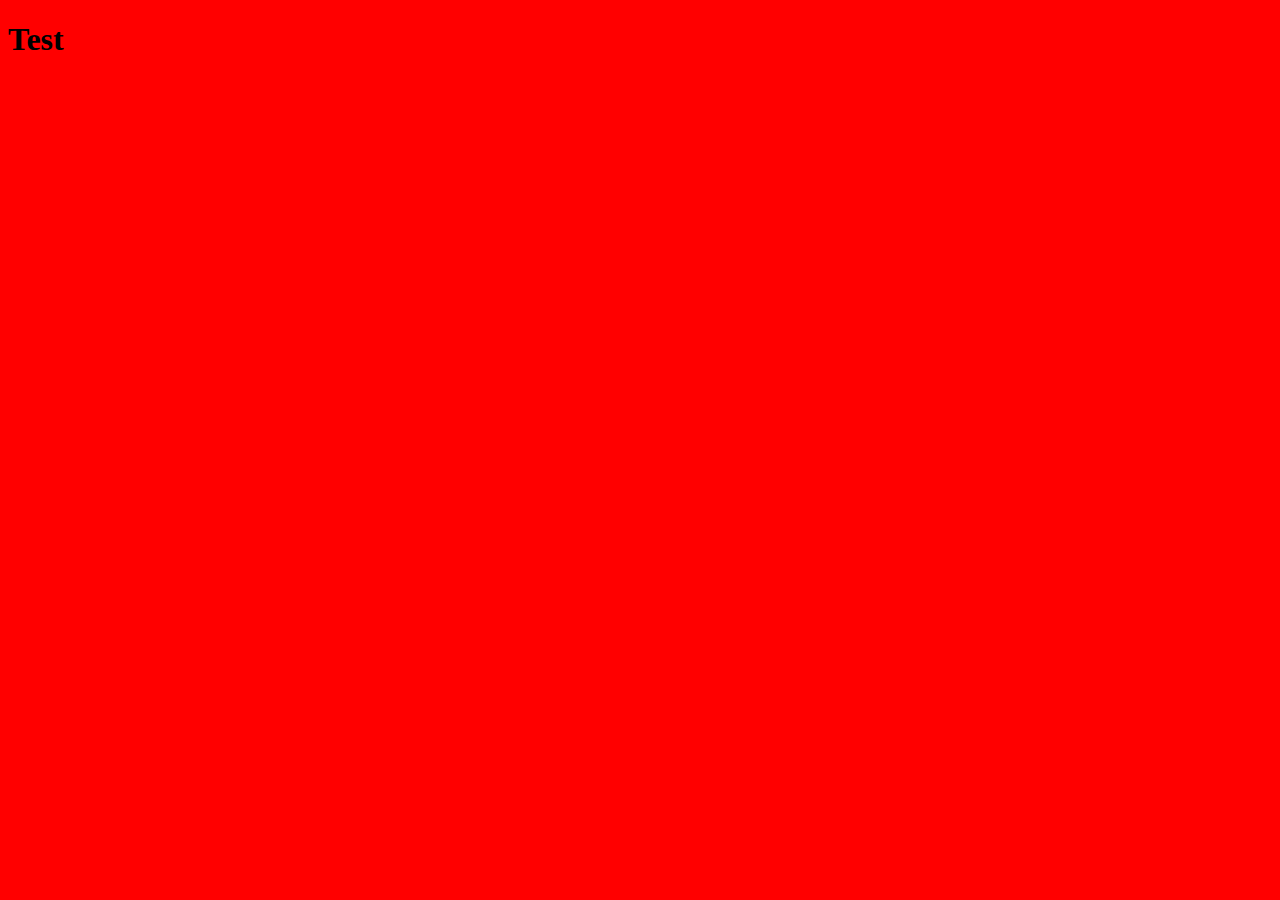
==== website/index.html @ f9bf2e08 "Added website files" ====
<!DOCTYPE html>
    <html>
        <head>
            <title>Hi</title>
            <link rel = "stylesheet" href = "style.css">
        </head>
        <body>
            <h1>Test</h1>
            <script src = "script.js"></script>
        </body>
    </html>
---- website/style.css ----
body {
    background-color: red;
}
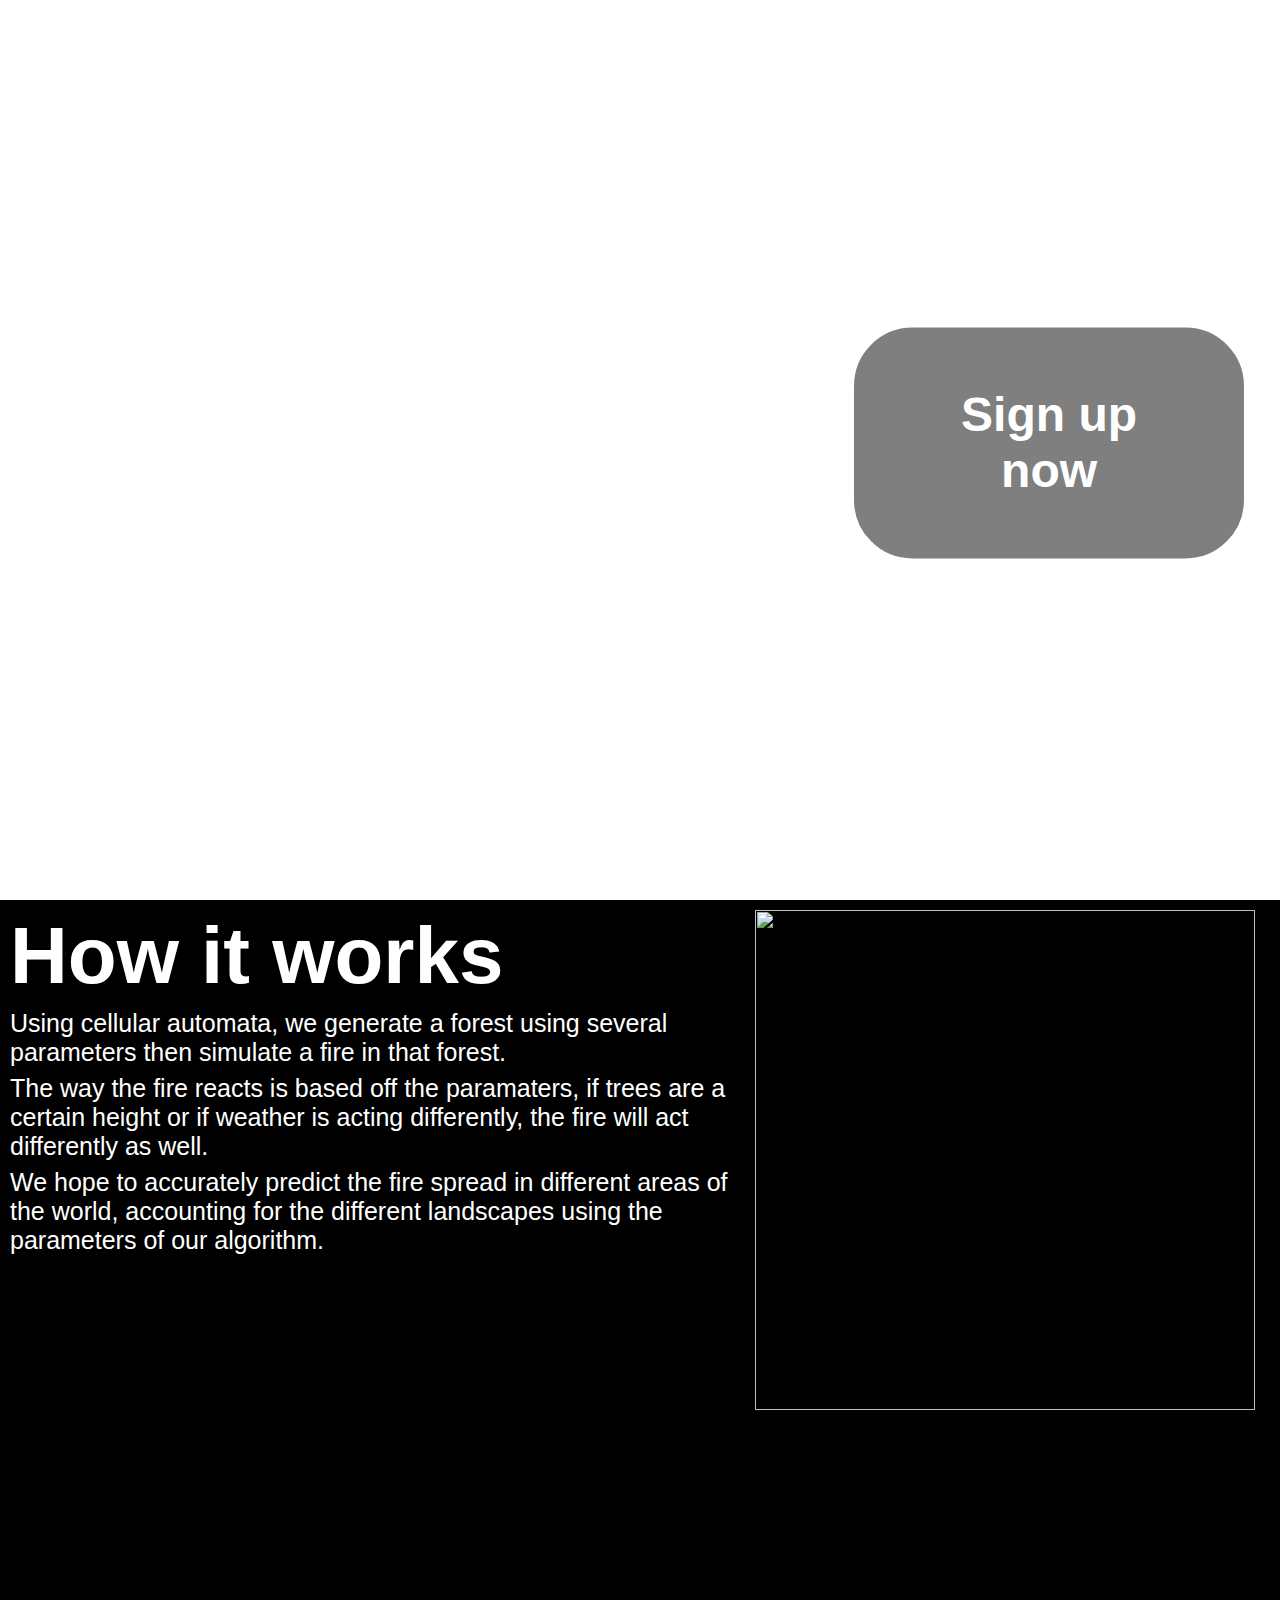
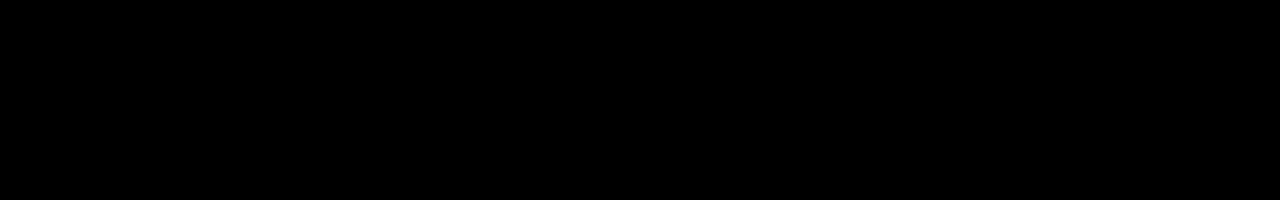
==== commit 29c714ff: "more work on site" ====
--- a/website/index.html
+++ b/website/index.html
@@ -3,9 +3,45 @@
         <head>
             <title>Hi</title>
             <link rel = "stylesheet" href = "style.css">
+            <meta charset="UTF-8">
+            <meta name="viewport" content="width=device-width, initial-scale=1.0">
         </head>
         <body>
-            <h1>Test</h1>
+            <div id="container" class="div" >
+                <!-- <div id="header" class="div">
+                    <h1>FireSafe</h1>
+                </div> -->
+                <div id="first-div" class="div">
+                    <div class = div-1>
+                        <h1>Fight fire 
+                            <br>
+                            with fire</h1>
+                        <p>Predict fires</p>
+                        <p>Save lives</p>
+                    </div>
+                    <div class = "div-2">
+                        <button>
+                            <h2>Sign up now</h2>
+                        </button>
+                    </div>
+                </div>
+                <div id="second-div" class="div">
+                    <div>
+                        <h1>How it works</h1>
+                        <p>Using cellular automata, we generate a forest using several parameters then simulate a fire in that forest.
+                        </p>
+                        <p>The way the fire reacts is based off the paramaters, if trees are a certain height or if weather is acting
+                            differently, the fire will act differently as well.
+                        </p>
+                        <p>We hope to accurately predict the fire spread in different areas of the world, accounting for the different
+                            landscapes using the parameters of our algorithm.
+                        </p>
+                    </div>
+                    <div>
+                        <img src = "resources/fireBg.gif">
+                    </div>
+                </div>
+            </div>
             <script src = "script.js"></script>
         </body>
     </html> --- a/website/style.css
+++ b/website/style.css
@@ -1,3 +1,104 @@
-body {
-    background-color: red;
-}+html, html *, html body {
+  margin: 0px;
+  padding: 0px;
+}
+html body {
+  height: 100vh;
+  width: 100vw;
+  overflow-x: hidden;
+}
+
+#bg {
+  background-image: ur;
+}
+
+#container {
+  display: flex;
+  flex-direction: column;
+  align-items: center;
+  background-color: #ffffff;
+  font-family: "Segoe UI", Tahoma, Geneva, Verdana, sans-serif;
+}
+#container #header {
+  position: sticky;
+  width: 100vw;
+  padding: 10px;
+  background-color: #000000;
+}
+#container #header h1 {
+  color: white;
+  text-align: center;
+}
+#container #first-div {
+  display: flex;
+  flex-direction: row;
+  justify-content: center;
+  height: 100vh;
+  width: 100vw;
+  background-image: url(resources/fireBg.gif);
+  background-size: cover;
+  background-repeat: no-repeat;
+  color: white;
+}
+#container #first-div h1 {
+  font-size: 150px;
+}
+#container #first-div div {
+  border-color: white;
+  padding: 10px;
+  margin: 90px;
+  height: -moz-fit-content;
+  height: fit-content;
+}
+#container #first-div .div-1 {
+  padding-top: 50px;
+}
+#container #first-div .div-1 p {
+  font-size: 60px;
+}
+#container #first-div .div-2 {
+  align-self: center;
+  height: 100px;
+  margin-bottom: 160px;
+}
+#container #first-div .div-2 button {
+  transform: scale(1.5);
+  transition: 0.5s;
+  padding: 40px;
+  color: white;
+  background-color: rgba(0, 0, 0, 0.5);
+  border: 1px solid white;
+  border-radius: 40px;
+}
+#container #first-div .div-2 button:hover {
+  transform: scale(1.7);
+  background-color: rgba(0, 0, 0, 0.7);
+}
+#container #first-div .div-2 button h2 {
+  font-size: xx-large;
+}
+#container #second-div {
+  display: flex;
+  flex-direction: row;
+  height: 100vh;
+  width: 100vw;
+  background-color: #000000;
+  color: white;
+}
+#container #second-div div {
+  height: -moz-fit-content;
+  height: fit-content;
+  padding: 10px;
+}
+#container #second-div div h1 {
+  font-size: 80px;
+}
+#container #second-div div p {
+  font-size: 25px;
+  padding-top: 7px;
+}
+#container #second-div div img {
+  margin-right: 15px;
+  height: 500px;
+  width: 500px;
+}/*# sourceMappingURL=style.css.map */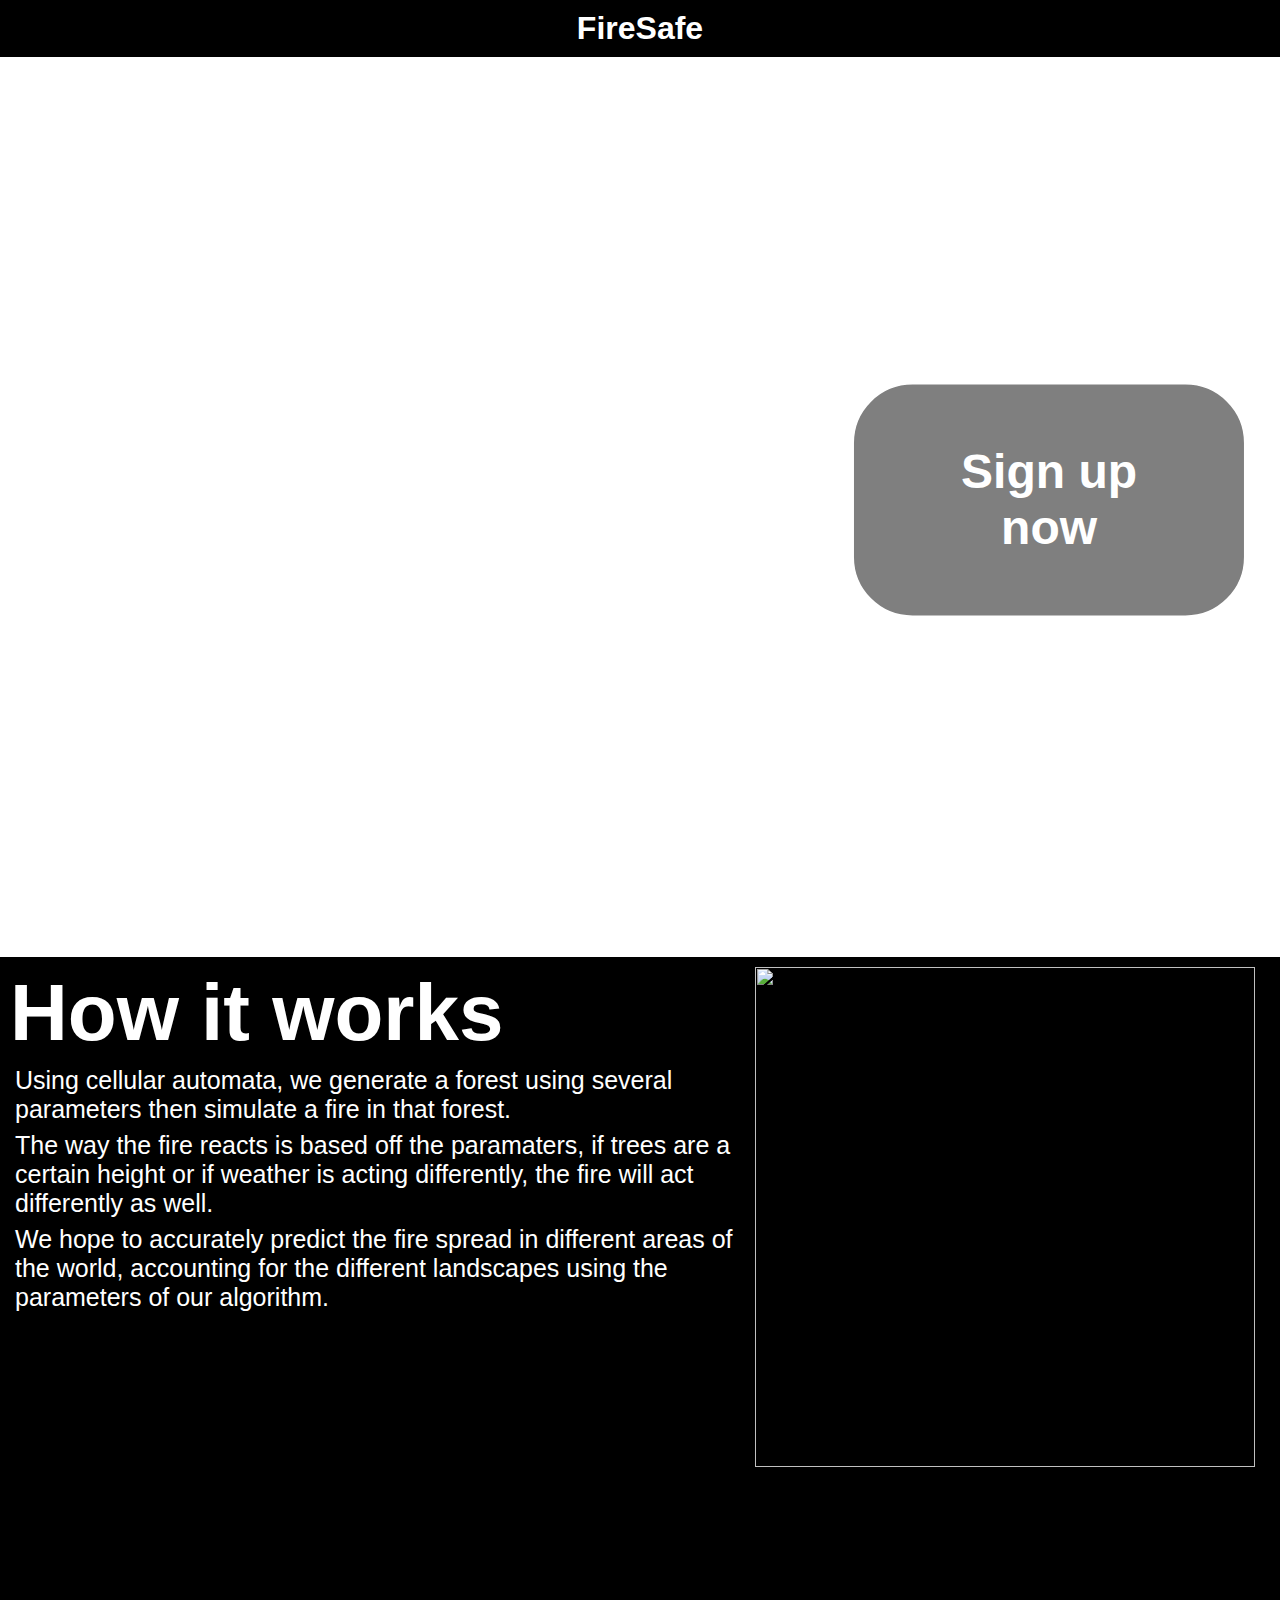
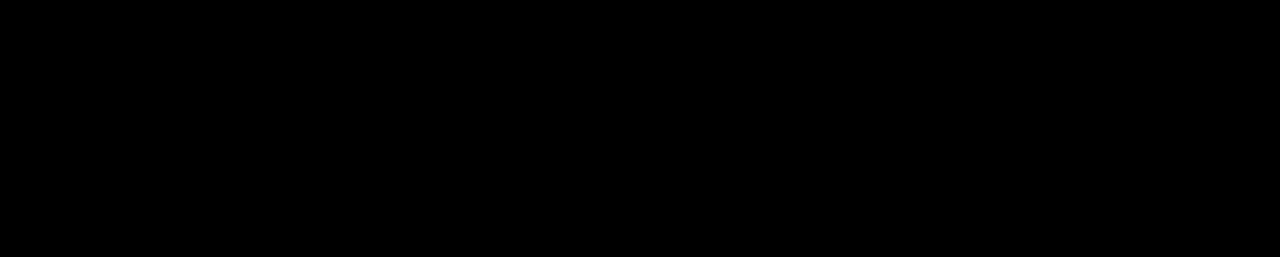
==== commit b309e0dd: "more work on site" ====
--- a/website/index.html
+++ b/website/index.html
@@ -8,9 +8,9 @@
         </head>
         <body>
             <div id="container" class="div" >
-                <!-- <div id="header" class="div">
+                <div id="header" class="div">
                     <h1>FireSafe</h1>
-                </div> -->
+                </div>
                 <div id="first-div" class="div">
                     <div class = div-1>
                         <h1>Fight fire 
@@ -20,9 +20,11 @@
                         <p>Save lives</p>
                     </div>
                     <div class = "div-2">
-                        <button>
-                            <h2>Sign up now</h2>
-                        </button>
+                        <a href="index2.html">
+                            <button>
+                                <h2>Sign up now</h2>
+                            </button>
+                        </a>
                     </div>
                 </div>
                 <div id="second-div" class="div">
--- a/website/style.css
+++ b/website/style.css
@@ -95,10 +95,74 @@
 }
 #container #second-div div p {
   font-size: 25px;
+  margin-left: 5px;
   padding-top: 7px;
 }
 #container #second-div div img {
   margin-right: 15px;
   height: 500px;
   width: 500px;
+}
+
+.override {
+  background-image: url(resources/Shiny\ Overlay.svg);
+  background-repeat: no-repeat;
+  background-position: center;
+  background-size: cover;
+  height: 100vh;
+  width: 100vw;
+  display: flex;
+  flex-direction: column;
+  align-items: center;
+  justify-content: center;
+}
+
+#login-div {
+  -webkit-backdrop-filter: blur(5px);
+          backdrop-filter: blur(5px);
+  transform: scale(1.5);
+  display: flex;
+  flex-direction: column;
+  height: 400px;
+  width: 350px;
+  padding: 20px;
+  border: 1px solid black;
+  border-radius: 30px;
+  color: white;
+}
+#login-div div h1 {
+  margin-bottom: 10px;
+}
+#login-div div div table td {
+  padding: 2px;
+}
+#login-div div div table td label, #login-div div div table td input {
+  font-size: medium;
+}
+#login-div div div table td input {
+  padding: 5px;
+  border: 1px solid black;
+  border-radius: 10px;
+}
+#login-div div div button {
+  display: flex;
+  align-items: center;
+  justify-content: center;
+  height: 40px;
+  width: 200px;
+  margin: 5px;
+  padding: 10px;
+  border: 1px solid black;
+  border-radius: 15px;
+}
+#login-div div div button:first-child {
+  background-color: #FF0000;
+  font-weight: 700;
+}
+#login-div div div button img {
+  height: 25px;
+  width: 25px;
+}
+#login-div div div button p {
+  flex-grow: 1;
 }/*# sourceMappingURL=style.css.map */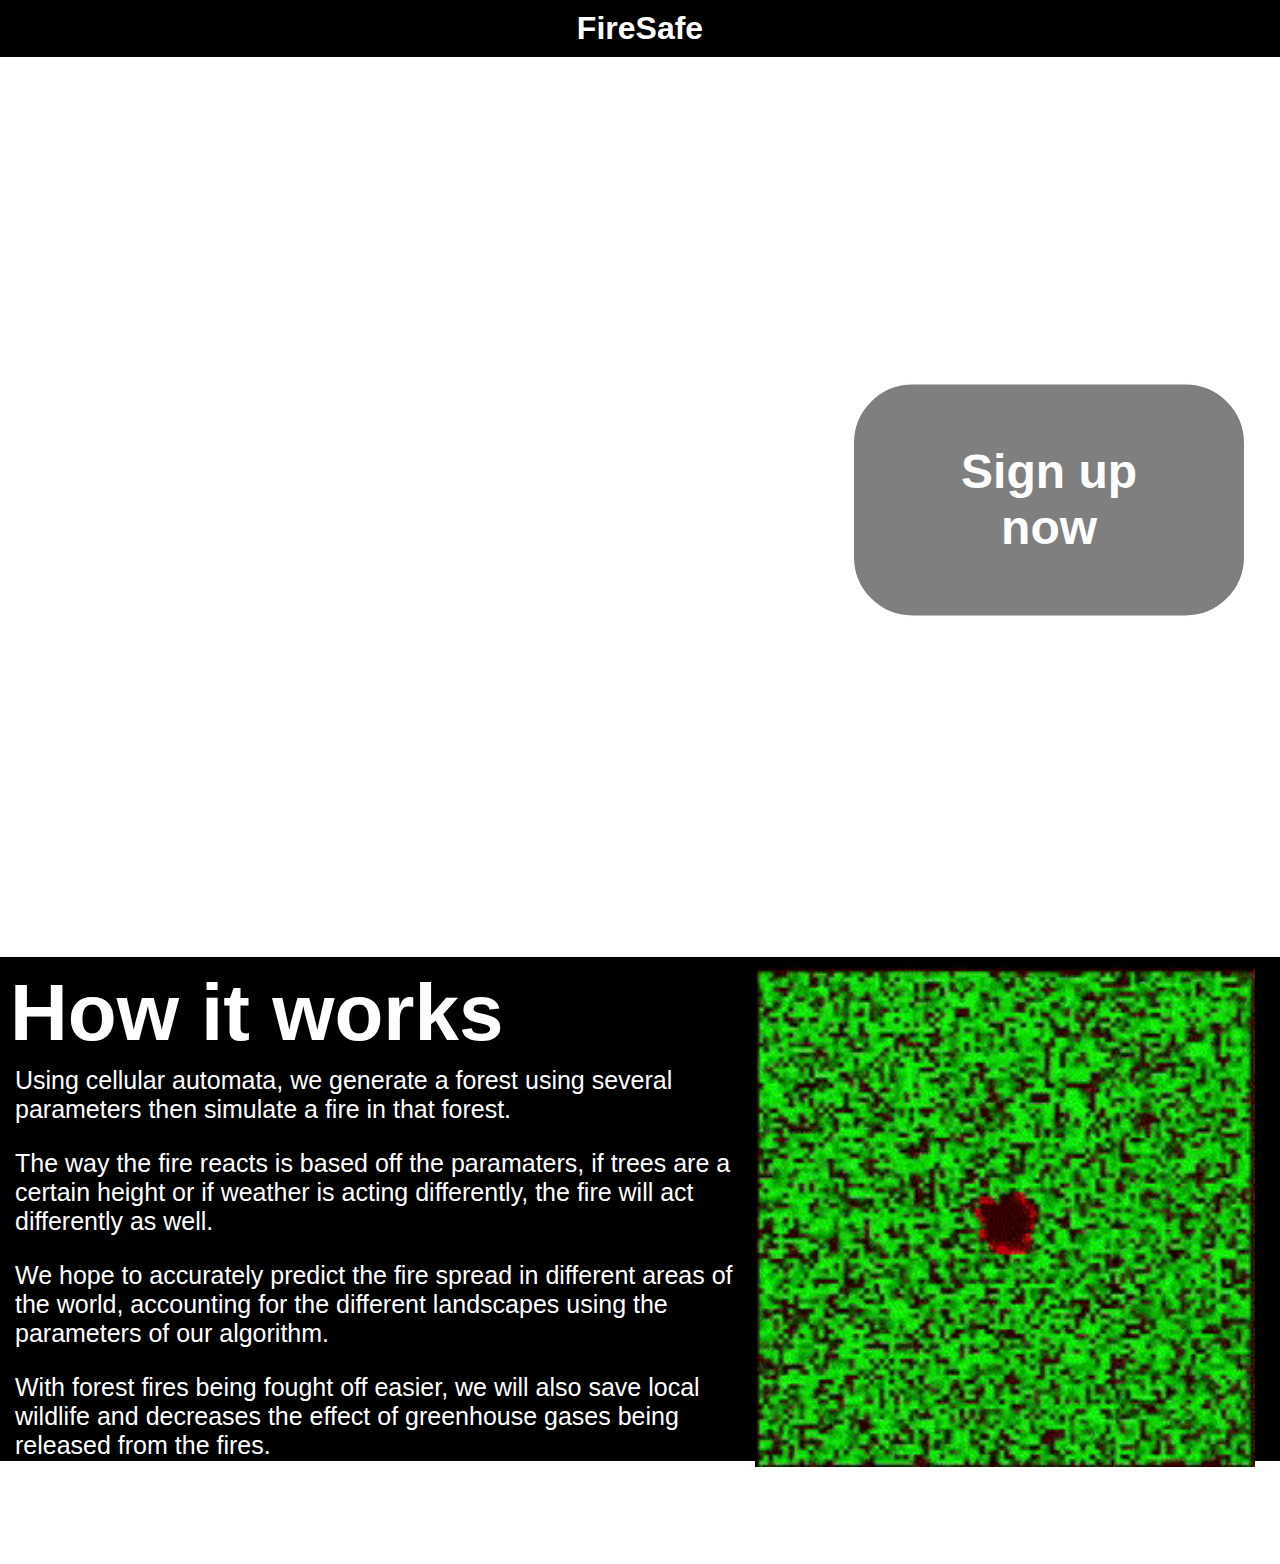
==== commit 8f220bb6: "more work on site" ====
--- a/website/index.html
+++ b/website/index.html
@@ -32,15 +32,24 @@
                         <h1>How it works</h1>
                         <p>Using cellular automata, we generate a forest using several parameters then simulate a fire in that forest.
                         </p>
+                        <br>
                         <p>The way the fire reacts is based off the paramaters, if trees are a certain height or if weather is acting
                             differently, the fire will act differently as well.
                         </p>
+                        <br>
                         <p>We hope to accurately predict the fire spread in different areas of the world, accounting for the different
                             landscapes using the parameters of our algorithm.
                         </p>
+                        <br>
+                        <p>With forest fires being fought off easier, we will also save local wildlife and decreases the effect of greenhouse
+                            gases being released from the fires.
+                        </p>
+                        <p>The algorithm will also predict where forest fires are more likely to occur based on certain conditions, such
+                             as previous forest fires in the area.
+                        </p>
                     </div>
                     <div>
-                        <img src = "resources/fireBg.gif">
+                        <img src = "resources/fireedit.gif">
                     </div>
                 </div>
             </div>
--- a/website/style.css
+++ b/website/style.css
@@ -6,6 +6,10 @@
   height: 100vh;
   width: 100vw;
   overflow-x: hidden;
+}
+
+button {
+  cursor: pointer;
 }
 
 #bg {
@@ -80,7 +84,7 @@
 #container #second-div {
   display: flex;
   flex-direction: row;
-  height: 100vh;
+  height: 56vh;
   width: 100vw;
   background-color: #000000;
   color: white;
@@ -118,17 +122,21 @@
 }
 
 #login-div {
+  transition: 0.5s;
   -webkit-backdrop-filter: blur(5px);
           backdrop-filter: blur(5px);
   transform: scale(1.5);
   display: flex;
   flex-direction: column;
-  height: 400px;
-  width: 350px;
+  height: 350px;
+  width: 325px;
   padding: 20px;
-  border: 1px solid black;
+  border: 1px solid rgb(255, 255, 255);
   border-radius: 30px;
   color: white;
+}
+#login-div:hover {
+  transform: scale(1.7);
 }
 #login-div div h1 {
   margin-bottom: 10px;
@@ -145,6 +153,7 @@
   border-radius: 10px;
 }
 #login-div div div button {
+  transition: 0.5s;
   display: flex;
   align-items: center;
   justify-content: center;
@@ -154,10 +163,16 @@
   padding: 10px;
   border: 1px solid black;
   border-radius: 15px;
+  text-decoration: none;
 }
 #login-div div div button:first-child {
-  background-color: #FF0000;
+  background-color: rgba(255, 0, 0, 0.7960784314);
   font-weight: 700;
+  font-style: normal;
+  font-size: large;
+}
+#login-div div div button:hover {
+  transform: scale(1.1);
 }
 #login-div div div button img {
   height: 25px;
@@ -165,4 +180,77 @@
 }
 #login-div div div button p {
   flex-grow: 1;
+}
+
+#header-2 {
+  display: flex;
+  flex-direction: row;
+  justify-content: center;
+  align-items: center;
+  background-color: #000000;
+  width: 100vw;
+  color: white;
+  border-bottom: 1px solid grey;
+  font-size: 25px;
+}
+
+#main-content {
+  display: flex;
+  flex-direction: row;
+  height: 100vh;
+  width: 100vw;
+  background-color: #ffffff;
+}
+#main-content #left-col {
+  padding: 10px;
+  background-color: #c2c2c2;
+  border-bottom: 1px solid grey;
+}
+#main-content #left-col p {
+  cursor: pointer;
+  transition: 0.5s;
+  margin: 5px;
+  padding: 5px;
+  font-size: xx-large;
+  border-radius: 15px;
+  background-color: #ffffff;
+  width: 200px;
+  border: 1px solid #c2c2c2;
+}
+#main-content #left-col p:hover {
+  background-color: #ff0000;
+  border: 1px solid black;
+  transform: scale(1.025);
+}
+#main-content #right-col {
+  display: flex;
+  flex-direction: row;
+}
+#main-content #right-col #variables table tr td {
+  text-align: right;
+  padding: 5px;
+  font-size: 25px;
+}
+#main-content #right-col #variables table tr td input {
+  padding: 5px;
+  font-size: 20px;
+  height: 35px;
+  width: 100px;
+}
+#main-content #right-col #variables button {
+  transform: scale(1.5);
+  transition: 0.5s;
+  font-size: 20px;
+  margin-top: 20px;
+  padding: 10px;
+  border: 1px solid black;
+  border-radius: 15px;
+  background-color: rgb(150, 240, 15);
+}
+#main-content #right-col #variables button:hover {
+  transform: scale(1.7);
+  background-color: rgb(25, 192, 25);
+}
+#main-content #right-col #sim {
+  padding: 10px;
 }/*# sourceMappingURL=style.css.map */